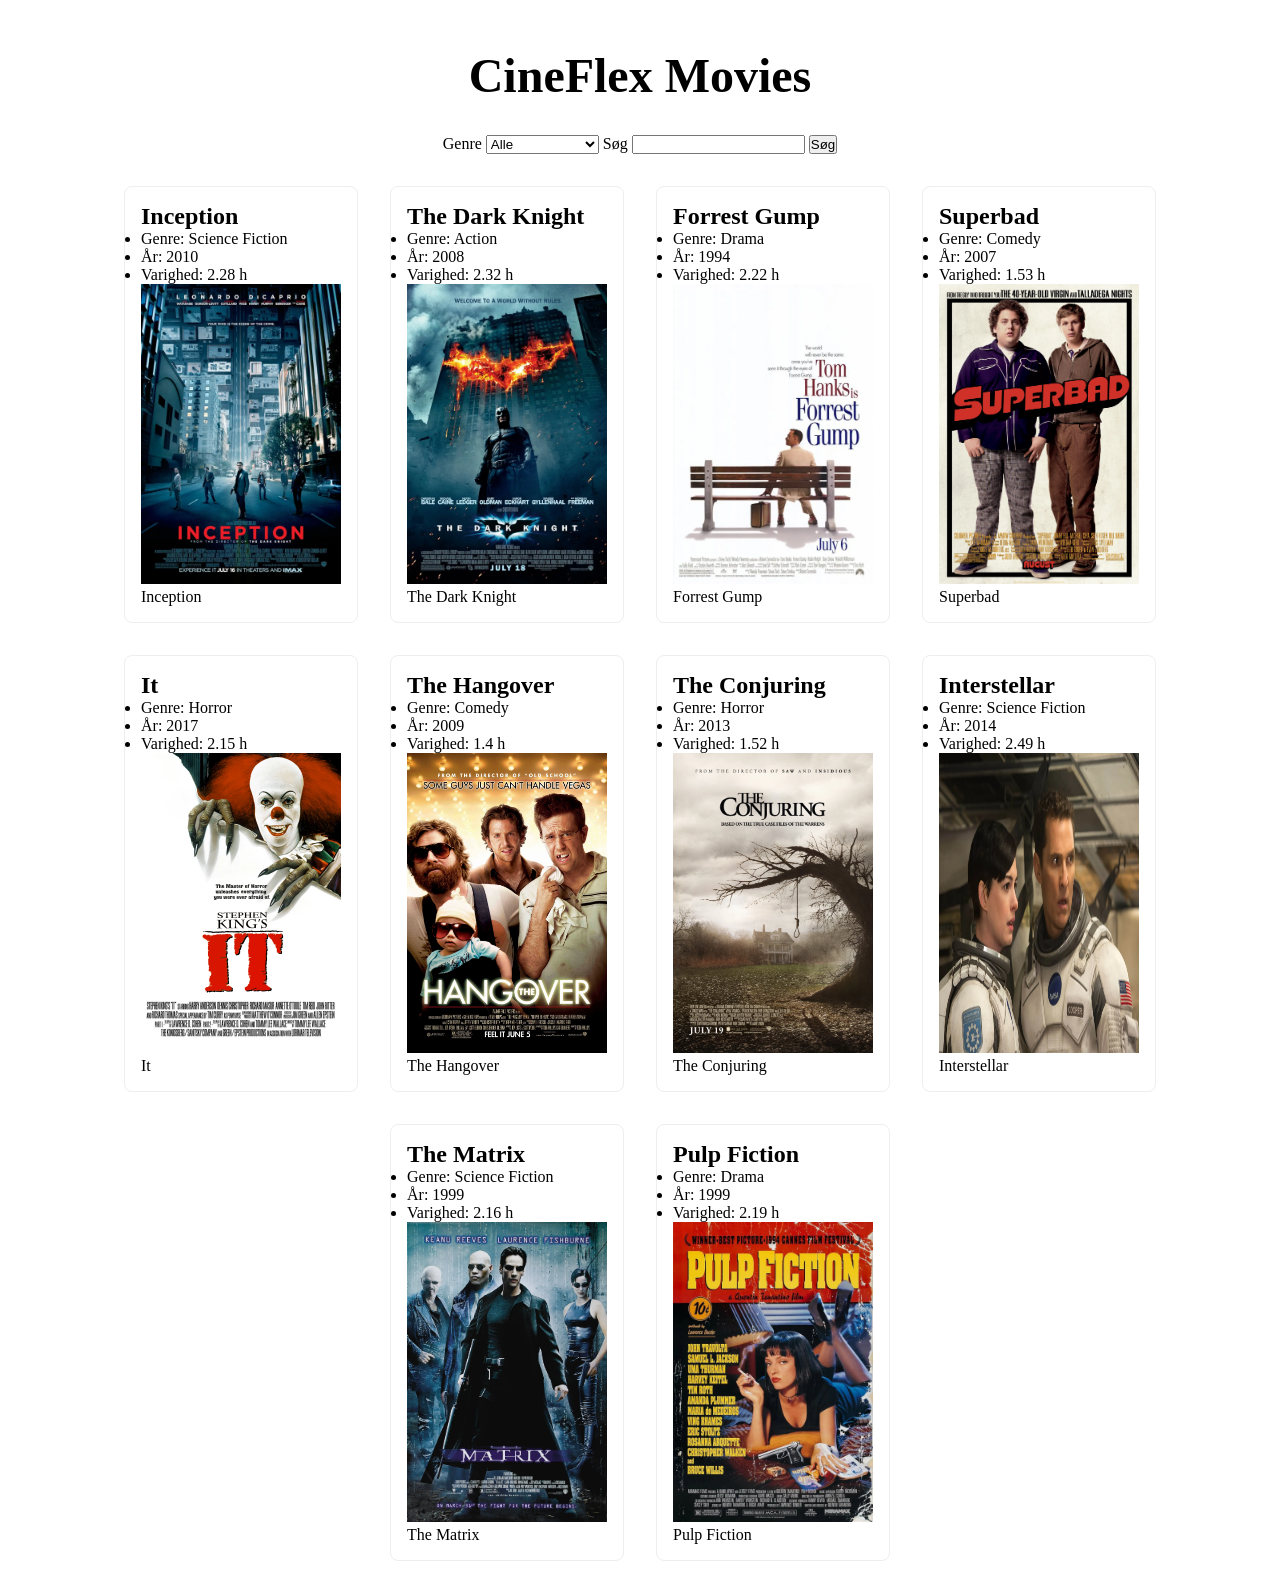
==== index.html @ 3e8353e3 "opgave kopieret fra tidligere" ====
<!doctype html>
<html lang="da">
  <head>
    <meta charset="UTF-8" />
    <meta name="viewport" content="width=device-width, initial-scale=1.0" />

    <title>CineFlex Movies</title>
    <link rel="stylesheet" href="css/style.css" />
  </head>
  <body>
    <h1 class="h1">CineFlex Movies</h1>
    <form>
      <label for="category-select">Genre</label>
      <select id="category-select">
        <option value="Alle">Alle</option>
        <option value="Science Fiction">Science Fiction</option>
        <option value="Action">Action</option>
        <option value="Drama">Drama</option>
        <option value="Comedy">Comedy</option>
        <option value="Horror">Horror</option>
      </select>

      <label for="gsearch">Søg</label>
      <input type="search" name="gsearch" id="gsearch" />
      <input type="submit" value="Søg" />
    </form>
    <section id="movies-container"></section>
    <script src="js/movies-script.js"></script>
  </body>
</html>
---- css/style.css ----
* {
  padding: 0;
  margin: 0;
  box-sizing: border-box;
}

body {
  display: flex;
  flex-direction: column;
  align-items: center;
}

.h1 {
  font-size: 3rem;
  margin-top: 3rem;
  margin-bottom: 2rem;
}

#movies-container {
  display: flex;
  gap: 2rem;
  padding: 2rem;
  flex-wrap: wrap;
  margin: auto;
  padding: 2rem;
  justify-content: center;
}

img {
  width: 200px;
  height: 300px;
}

article {
  border: 1px solid #eee;
  border-radius: 8px;
  padding: 1rem;
}
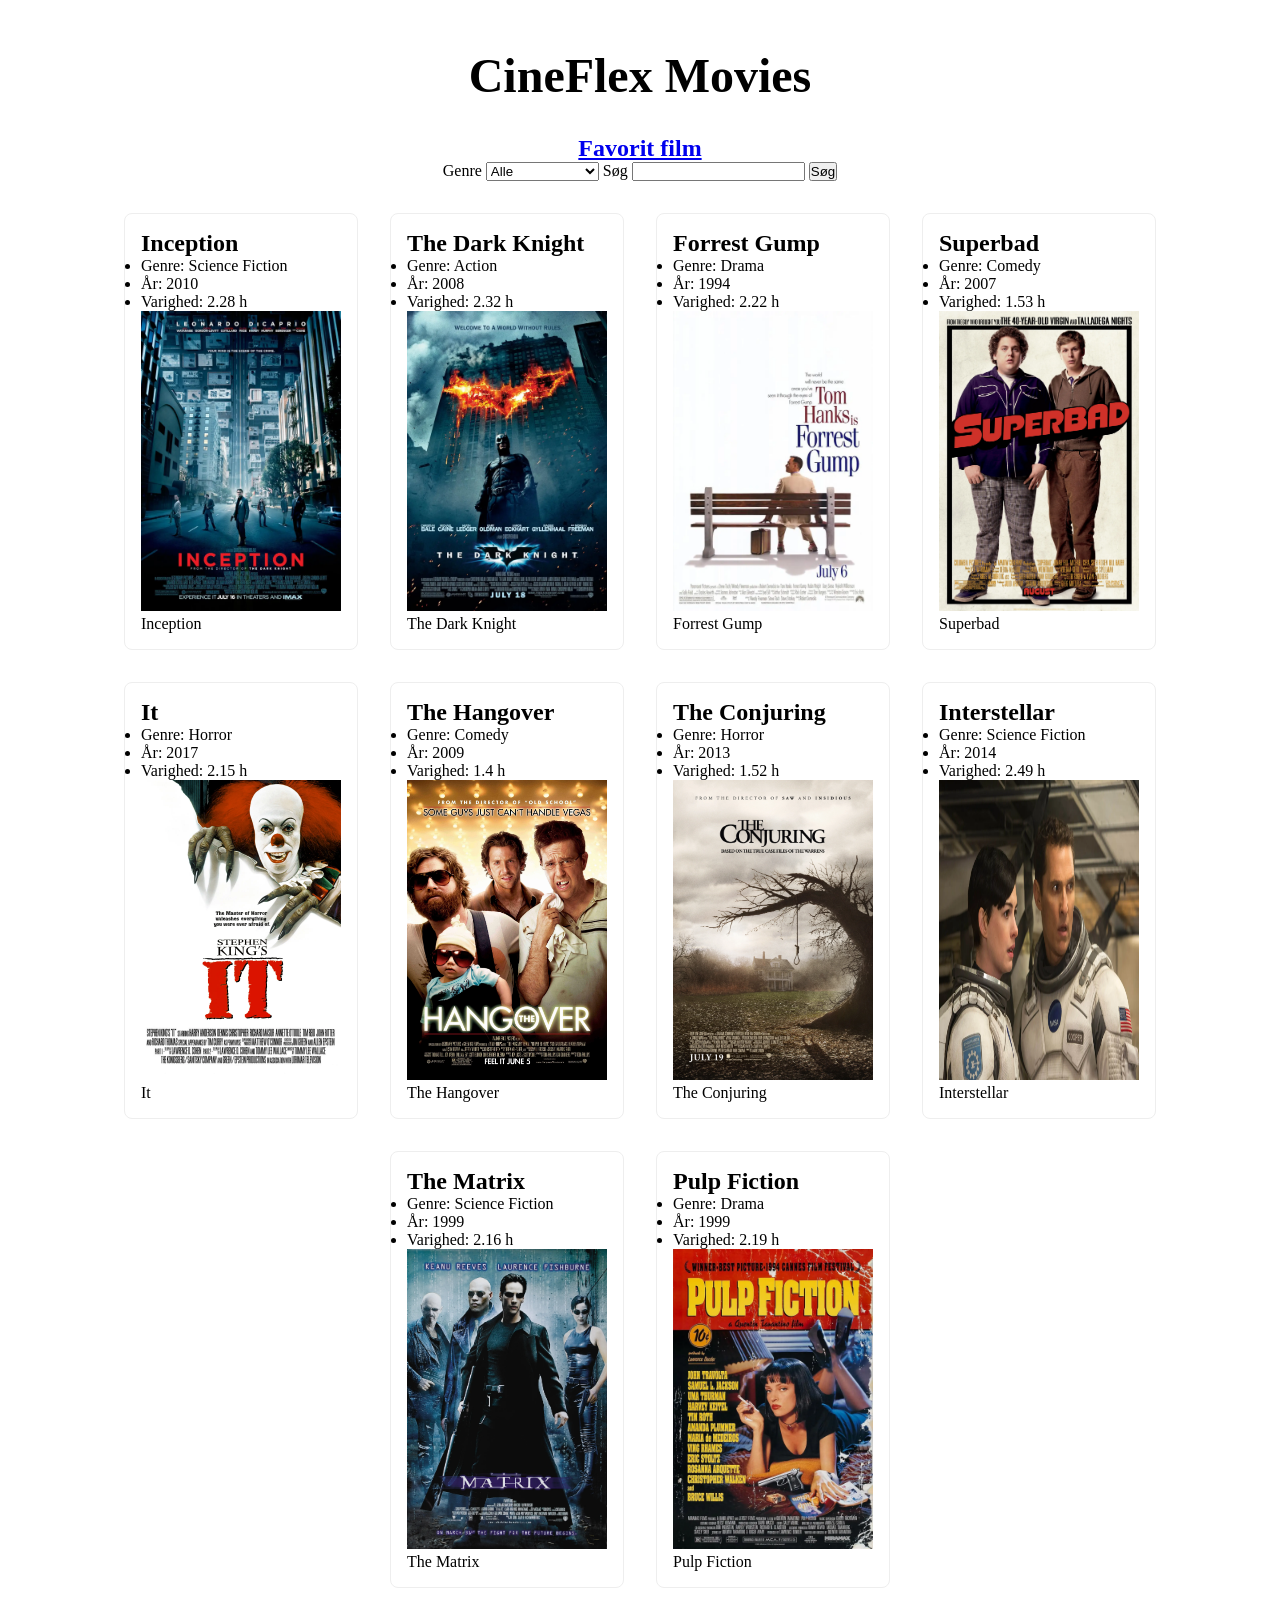
==== commit b2c79829: "tilføjet favorit film knap" ====
--- a/index.html
+++ b/index.html
@@ -9,6 +9,7 @@
   </head>
   <body>
     <h1 class="h1">CineFlex Movies</h1>
+    <h2><a href="favorit-movies.html">Favorit film</a></h2>
     <form>
       <label for="category-select">Genre</label>
       <select id="category-select">
